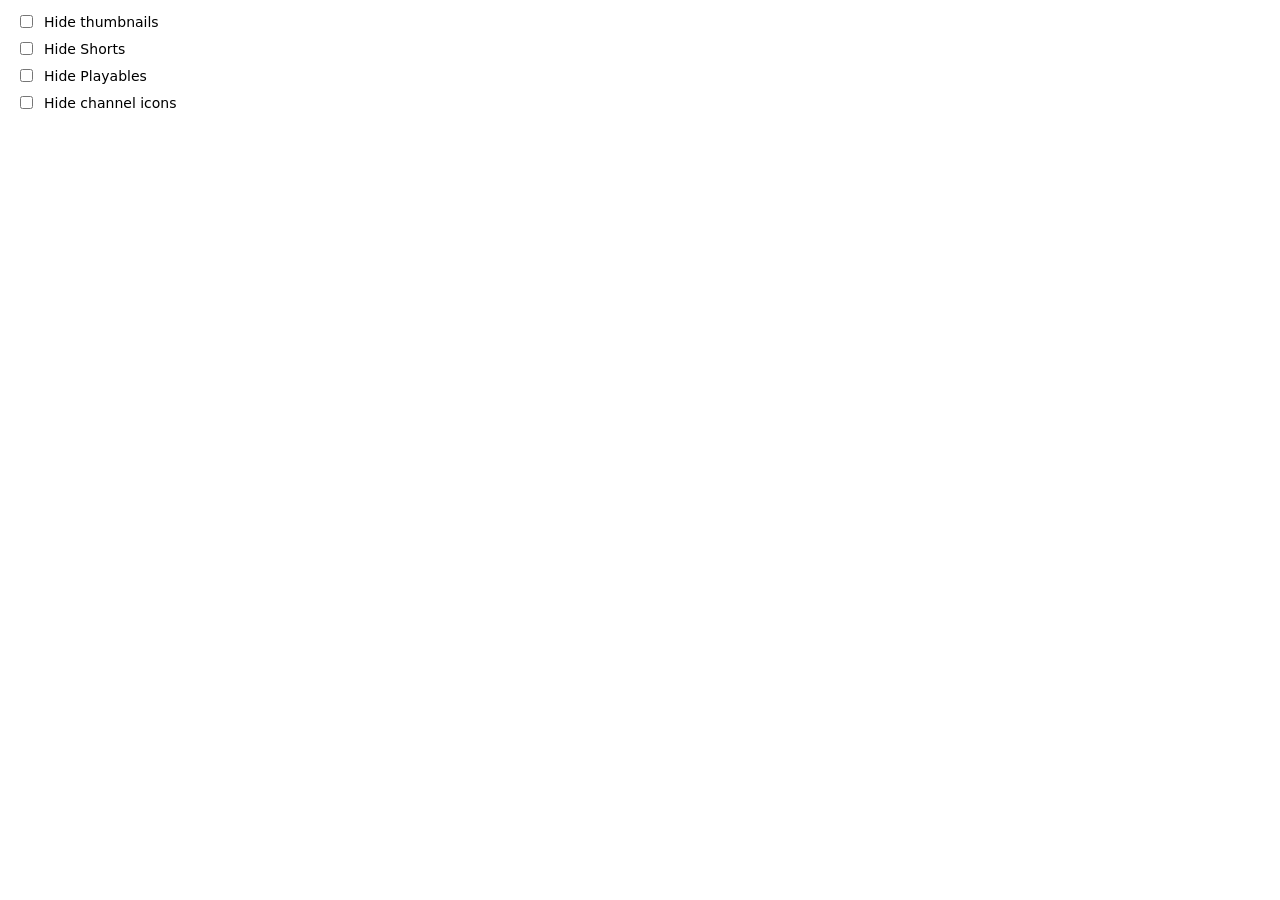
==== popup.html @ 02bc9596 "Add YouTube Mild Chrome extension Manifest V3 extension with four independent options, all on by def" ====
<!doctype html>
<html>
  <head>
    <meta charset="utf-8">
    <style>
      body {
        margin: 0;
        padding: 12px 16px;
        font: 14px system-ui, sans-serif;
        white-space: nowrap;
      }
      label {
        display: flex;
        align-items: center;
        gap: 8px;
        cursor: pointer;
      }
      label + label {
        margin-top: 8px;
      }
    </style>
  </head>
  <body>
    <label>
      <input type="checkbox" name="hideThumbnails">
      Hide thumbnails
    </label>
    <label>
      <input type="checkbox" name="hideShorts">
      Hide Shorts
    </label>
    <label>
      <input type="checkbox" name="hidePlayables">
      Hide Playables
    </label>
    <label>
      <input type="checkbox" name="hideChannelIcons">
      Hide channel icons
    </label>
    <script src="settings.js"></script>
    <script src="popup.js"></script>
  </body>
</html>
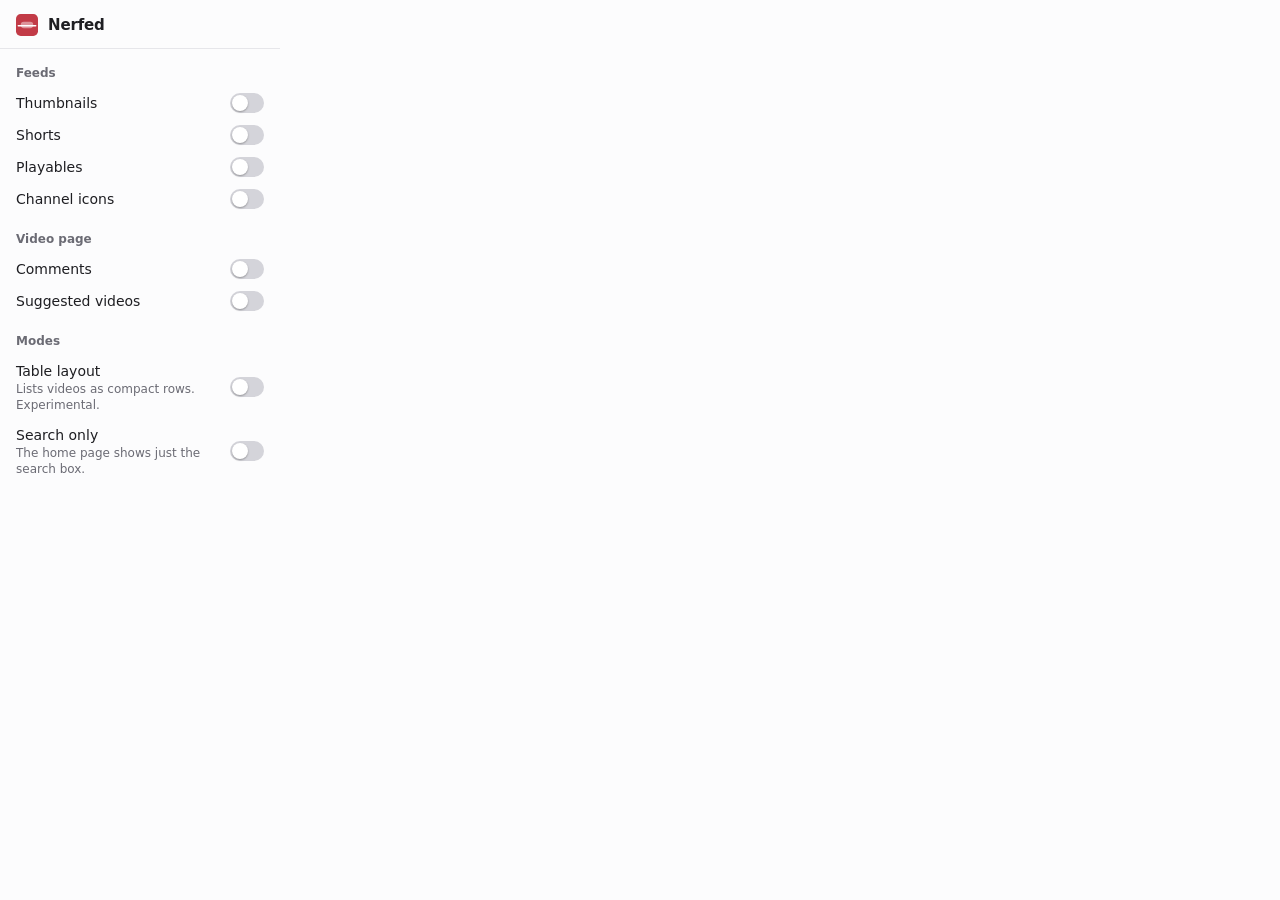
==== commit 59db3bb9: "Rename to Nerfed, add modes and video-page options, prepare for release Extension: - Hide comments a" ====
--- a/popup.html
+++ b/popup.html
@@ -2,41 +2,64 @@
 <html>
   <head>
     <meta charset="utf-8">
-    <style>
-      body {
-        margin: 0;
-        padding: 12px 16px;
-        font: 14px system-ui, sans-serif;
-        white-space: nowrap;
-      }
-      label {
-        display: flex;
-        align-items: center;
-        gap: 8px;
-        cursor: pointer;
-      }
-      label + label {
-        margin-top: 8px;
-      }
-    </style>
+    <link rel="stylesheet" href="popup.css">
   </head>
   <body>
-    <label>
-      <input type="checkbox" name="hideThumbnails">
-      Hide thumbnails
+    <header>
+      <!-- The extension icon (icons/icon.svg), cropped to its tile and themed. -->
+      <svg width="22" height="22" viewBox="8 8 112 112" aria-hidden="true">
+        <rect x="8" y="8" width="112" height="112" rx="24" style="fill: var(--nerf)"/>
+        <rect x="32" y="48" width="64" height="32" rx="16" fill="#fff" fill-opacity="0.45"/>
+        <rect x="16" y="64" width="96" height="8" rx="4" fill="#fff"/>
+      </svg>
+      <h1>Nerfed</h1>
+    </header>
+
+    <h2>Feeds</h2>
+    <p class="note"></p>
+    <label class="row">
+      <span class="name">Thumbnails</span>
+      <input class="switch" type="checkbox" role="switch" name="hideThumbnails" aria-label="Hide thumbnails">
     </label>
-    <label>
-      <input type="checkbox" name="hideShorts">
-      Hide Shorts
+    <label class="row">
+      <span class="name">Shorts</span>
+      <input class="switch" type="checkbox" role="switch" name="hideShorts" aria-label="Hide Shorts">
     </label>
-    <label>
-      <input type="checkbox" name="hidePlayables">
-      Hide Playables
+    <label class="row">
+      <span class="name">Playables</span>
+      <input class="switch" type="checkbox" role="switch" name="hidePlayables" aria-label="Hide Playables">
     </label>
-    <label>
-      <input type="checkbox" name="hideChannelIcons">
-      Hide channel icons
+    <label class="row">
+      <span class="name">Channel icons</span>
+      <input class="switch" type="checkbox" role="switch" name="hideChannelIcons" aria-label="Hide channel icons">
     </label>
+
+    <h2>Video page</h2>
+    <label class="row">
+      <span class="name">Comments</span>
+      <input class="switch" type="checkbox" role="switch" name="hideComments" aria-label="Hide comments">
+    </label>
+    <label class="row">
+      <span class="name">Suggested videos</span>
+      <input class="switch" type="checkbox" role="switch" name="hideSuggested" aria-label="Hide suggested videos">
+    </label>
+
+    <h2>Modes</h2>
+    <label class="row">
+      <span>
+        Table layout
+        <span class="desc">Lists videos as compact rows. Experimental.</span>
+      </span>
+      <input class="switch" type="checkbox" role="switch" name="tableLayout">
+    </label>
+    <label class="row">
+      <span>
+        Search only
+        <span class="desc">The home page shows just the search box.</span>
+      </span>
+      <input class="switch" type="checkbox" role="switch" name="searchOnly">
+    </label>
+
     <script src="settings.js"></script>
     <script src="popup.js"></script>
   </body>
--- a/popup.css
+++ b/popup.css
@@ -0,0 +1,163 @@
+:root {
+  color-scheme: light dark;
+  --bg: #fcfcfd;
+  --ink: #1e1e22;
+  --muted: #6b6b74;
+  --line: #e6e6ea;
+  --hover: #f2f2f5;
+  --track: #d4d4da;
+  /* YouTube red, toned down. */
+  --nerf: #c23b47;
+}
+
+@media (prefers-color-scheme: dark) {
+  :root {
+    --bg: #1c1c20;
+    --ink: #ededf0;
+    --muted: #9a9aa3;
+    --line: #2e2e34;
+    --hover: #26262b;
+    --track: #45454d;
+    --nerf: #ef6b75;
+  }
+}
+
+body {
+  width: 280px;
+  margin: 0;
+  padding-bottom: 8px;
+  background: var(--bg);
+  color: var(--ink);
+  font: 14px/20px system-ui, -apple-system, "Segoe UI", sans-serif;
+}
+
+header {
+  display: flex;
+  align-items: center;
+  gap: 10px;
+  padding: 14px 16px 12px;
+  border-bottom: 1px solid var(--line);
+}
+
+header svg {
+  flex: none;
+}
+
+h1 {
+  margin: 0;
+  font-size: 15px;
+  font-weight: 650;
+  letter-spacing: -0.01em;
+}
+
+h2 {
+  margin: 0;
+  padding: 14px 16px 4px;
+  font-size: 12px;
+  font-weight: 600;
+  color: var(--muted);
+}
+
+.note {
+  display: none;
+  margin: 0;
+  padding: 0 16px 4px;
+  font-size: 12px;
+  color: var(--muted);
+}
+
+body.locked .note {
+  display: block;
+}
+
+.row {
+  display: flex;
+  align-items: center;
+  justify-content: space-between;
+  gap: 12px;
+  padding: 6px 16px;
+  cursor: pointer;
+}
+
+.row:hover {
+  background: var(--hover);
+}
+
+.row:has(input:disabled) {
+  cursor: default;
+}
+
+/* The item's name is struck through while it's hidden. */
+.name {
+  background: linear-gradient(var(--nerf), var(--nerf)) no-repeat 0 55% / 0% 1.5px;
+}
+
+.row:has(input:checked) .name {
+  background-size: 100% 1.5px;
+  color: var(--muted);
+}
+
+.desc {
+  display: block;
+  font-size: 12px;
+  line-height: 16px;
+  color: var(--muted);
+}
+
+/* Switches */
+.switch {
+  appearance: none;
+  position: relative;
+  flex: none;
+  width: 34px;
+  height: 20px;
+  margin: 0;
+  border-radius: 10px;
+  background: var(--track);
+  cursor: inherit;
+}
+
+.switch::before {
+  content: "";
+  position: absolute;
+  top: 2px;
+  left: 2px;
+  width: 16px;
+  height: 16px;
+  border-radius: 50%;
+  background: #fff;
+  box-shadow: 0 1px 2px rgba(0, 0, 0, 0.3);
+}
+
+.switch:checked {
+  background: var(--nerf);
+}
+
+.switch:checked::before {
+  transform: translateX(14px);
+}
+
+.switch:disabled {
+  opacity: 0.45;
+}
+
+.switch:focus-visible {
+  outline: 2px solid var(--nerf);
+  outline-offset: 2px;
+}
+
+/* Animate only changes the person makes, not the initial load. */
+body.ready .switch,
+body.ready .switch::before {
+  transition: background-color 150ms, transform 150ms;
+}
+
+body.ready .name {
+  transition: background-size 200ms ease-out, color 200ms;
+}
+
+@media (prefers-reduced-motion: reduce) {
+  body.ready :is(.switch, .switch::before, .name) {
+    transition: none;
+  }
+}
